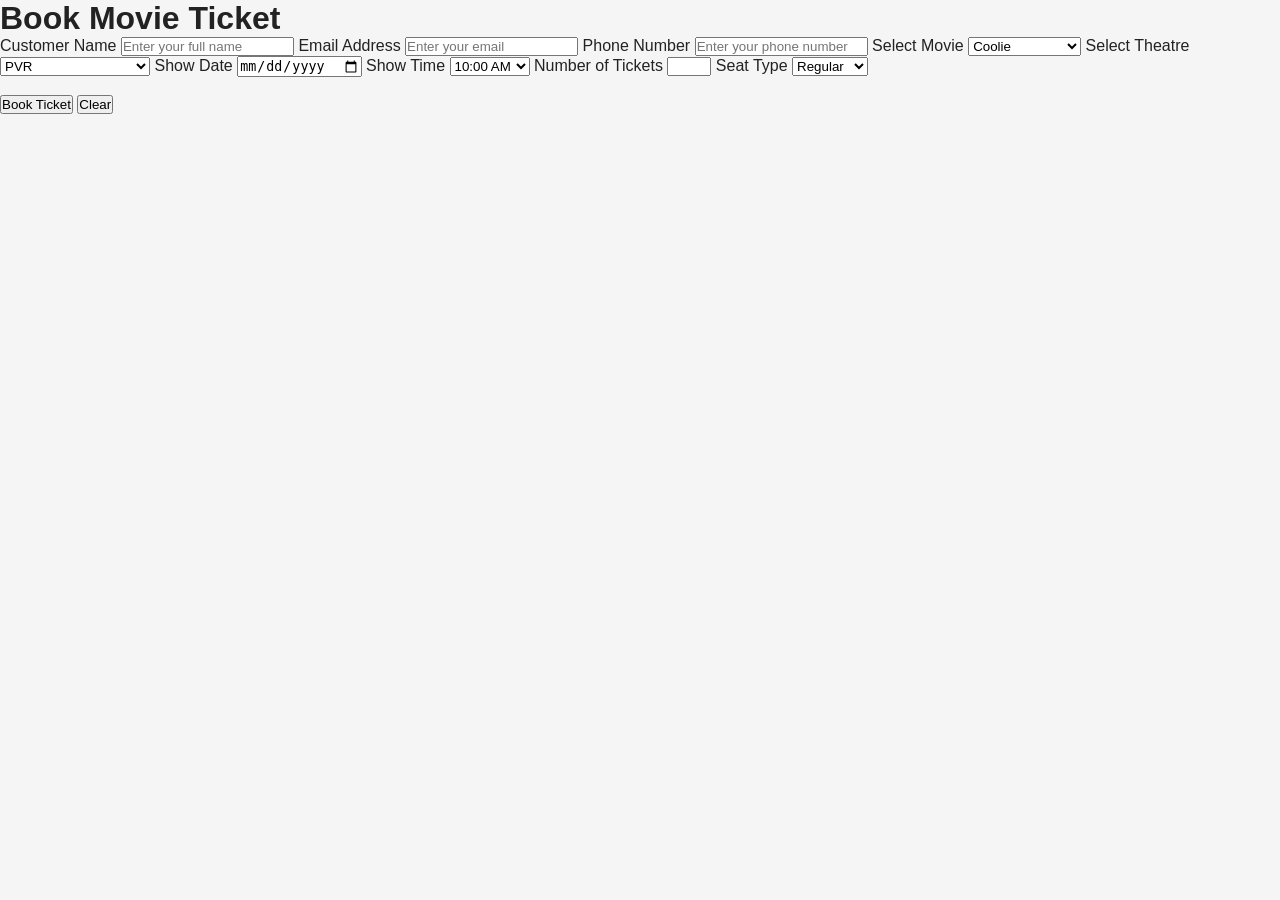
==== booking.html @ 5d550f8c "Added booking form" ====
<!DOCTYPE html>
<html lang="en">
<head>
    <meta charset="UTF-8">
    <meta name="viewport" content="width=device-width, initial-scale=1.0">
    <title>BookMyShow - Ticket Booking</title>

    <link rel="stylesheet" href="style.css">
</head>

<body>

    <div class="form-container">

        <h1>Book Movie Ticket</h1>

        <form action="#" method="post">

            <label for="name">Customer Name</label>
            <input type="text" id="name" name="name" placeholder="Enter your full name" required>

            <label for="email">Email Address</label>
            <input type="email" id="email" name="email" placeholder="Enter your email" required>

            <label for="phone">Phone Number</label>
            <input type="tel" id="phone" name="phone" placeholder="Enter your phone number" required>

            <label for="movie">Select Movie</label>
            <select id="movie" name="movie">
                <option>Coolie</option>
                <option>Leo</option>
                <option>Jailer</option>
                <option>Good Bad Ugly</option>
            </select>

            <label for="theatre">Select Theatre</label>
            <select id="theatre" name="theatre">
                <option>PVR</option>
                <option>INOX</option>
                <option>AGS</option>
                <option>Rohini Silver Screens</option>
            </select>

            <label for="date">Show Date</label>
            <input type="date" id="date" name="date">

            <label for="time">Show Time</label>
            <select id="time" name="time">
                <option>10:00 AM</option>
                <option>1:30 PM</option>
                <option>5:00 PM</option>
                <option>9:00 PM</option>
            </select>

            <label for="tickets">Number of Tickets</label>
            <input type="number" id="tickets" name="tickets" min="1" max="10">

            <label for="seat">Seat Type</label>
            <select id="seat" name="seat">
                <option>Regular</option>
                <option>Premium</option>
                <option>Recliner</option>
            </select>

            <br><br>

            <button type="submit">Book Ticket</button>
            <button type="reset">Clear</button>

        </form>

    </div>

</body>
</html>
---- style.css ----
* {
    margin: 0;
    padding: 0;
    box-sizing: border-box;
}

body {
    font-family: Arial, sans-serif;
    background-color: #f5f5f5;
    color: #222;
}



header {
    background-color: #333545;
    display: flex;
    align-items: center;
    gap: 30px;
    padding: 15px 7%;
}

.logo {
    color: white;
    font-size: 28px;
    font-weight: bold;
}

.logo span {
    color: #f84464;
}

header input {
    flex: 1;
    padding: 12px;
    border: none;
    border-radius: 5px;
}

header button {
    background-color: #f84464;
    color: white;
    border: none;
    padding: 10px 20px;
    border-radius: 5px;
    cursor: pointer;
}



nav {
    background-color: #222539;
    padding: 12px 7%;
}

nav a {
    color: white;
    text-decoration: none;
    margin-right: 25px;
}

nav a:hover {
    color: #f84464;
}



.banner {
    background-color: #e8e8e8;
    text-align: center;
    padding: 60px 20px;
}

.banner h1 {
    font-size: 36px;
    margin-bottom: 12px;
}

.banner p {
    font-size: 18px;
}



.book-button,
.movie-card button {
    margin-top: 15px;
    background-color: #f84464;
    color: white;
    border: none;
    padding: 10px 18px;
    border-radius: 5px;
    cursor: pointer;
}

.book-button:hover,
.movie-card button:hover,
.signin-button:hover {
    background-color: #d93654;
}



main {
    padding: 35px 7%;
}

main h2 {
    margin-bottom: 25px;
}

.movies {
    display: flex;
    gap: 25px;
    flex-wrap: wrap;
}

.movie-card {
    width: 220px;
}

.poster {
    height: 320px;
    background-color: #333545;
    color: white;
    display: flex;
    align-items: center;
    justify-content: center;
    border-radius: 8px;
}

.movie-card h3 {
    margin-top: 12px;
}

.movie-card p {
    color: #666;
    margin-top: 6px;
}



footer {
    margin-top: 40px;
    background-color: #333545;
    color: white;
    text-align: center;
    padding: 30px;
}

footer h3 {
    margin-bottom: 10px;
}

footer p {
    margin-bottom: 15px;
}

footer a {
    display: inline-block;
    color: white;
    background-color: #f84464;
    text-decoration: none;
    padding: 9px 18px;
    margin: 5px;
    border-radius: 5px;
}

footer a:hover {
    background-color: #d93654;
}

.copyright {
    margin-top: 20px;
    font-size: 14px;
    color: #cccccc;
}


.details-section {
    min-height: 80vh;
    display: flex;
    justify-content: center;
    align-items: center;
    padding: 50px 20px;
    background-color: #f5f5f5;
}

.movie-details-card {
    width: 800px;
    max-width: 90%;
    display: flex;
    gap: 40px;
    align-items: center;
    background-color: white;
    padding: 40px;
    border-radius: 15px;
    box-shadow: 0 5px 20px rgba(0, 0, 0, 0.15);
}

.movie-icon {
    font-size: 120px;
}

.movie-information {
    text-align: left;
}

.movie-information h1 {
    color: #e50914;
    font-size: 40px;
    margin-bottom: 10px;
}

.movie-information h2 {
    margin-top: 20px;
    margin-bottom: 10px;
}

.movie-information p {
    font-size: 17px;
    line-height: 1.6;
}

.rating {
    color: #e50914;
    font-weight: bold;
    font-size: 20px !important;
}

.book-button,
.back-button {
    display: inline-block;
    margin-top: 20px;
    margin-right: 10px;
    padding: 12px 22px;
    text-decoration: none;
    border-radius: 6px;
    font-weight: bold;
}

.book-button {
    background-color: #e50914;
    color: white;
}

.back-button {
    background-color: #333;
    color: white;
}

.book-button:hover {
    background-color: #b20710;
}

.back-button:hover {
    background-color: #555;
}
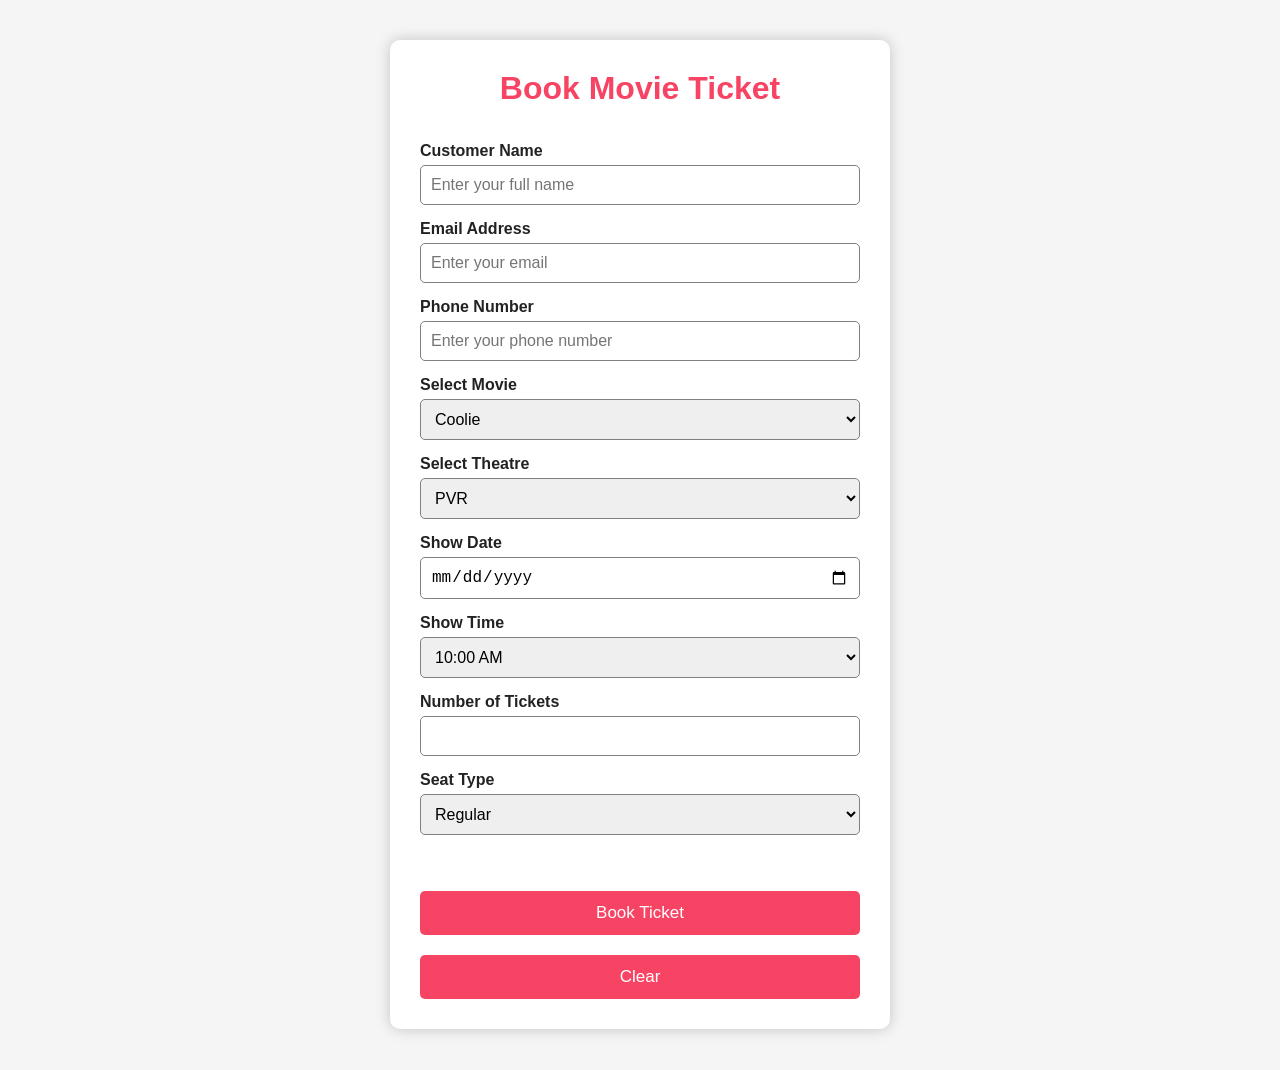
==== commit 69ef4028: "Updated BookMyShow project" ====
--- a/booking.html
+++ b/booking.html
@@ -14,7 +14,7 @@
 
         <h1>Book Movie Ticket</h1>
 
-        <form action="#" method="post">
+        <form action="index.html" method="post">
 
             <label for="name">Customer Name</label>
             <input type="text" id="name" name="name" placeholder="Enter your full name" required>
--- a/style.css
+++ b/style.css
@@ -255,4 +255,53 @@
 
 .back-button:hover {
     background-color: #555;
+}
+
+.form-container {
+    width: 500px;
+    margin: 40px auto;
+    background: white;
+    padding: 30px;
+    border-radius: 10px;
+    box-shadow: 0 0 15px rgba(0,0,0,0.2);
+}
+
+.form-container h1 {
+    text-align: center;
+    color: #f84464;
+    margin-bottom: 20px;
+}
+
+form {
+    display: flex;
+    flex-direction: column;
+}
+
+label {
+    font-weight: bold;
+    margin-top: 15px;
+}
+
+input,
+select {
+    padding: 10px;
+    margin-top: 5px;
+    border: 1px solid gray;
+    border-radius: 5px;
+    font-size: 16px;
+}
+
+button {
+    margin-top: 20px;
+    padding: 12px;
+    background: #f84464;
+    color: white;
+    border: none;
+    border-radius: 5px;
+    font-size: 17px;
+    cursor: pointer;
+}
+
+button:hover {
+    background: #d81b4e;
 }
